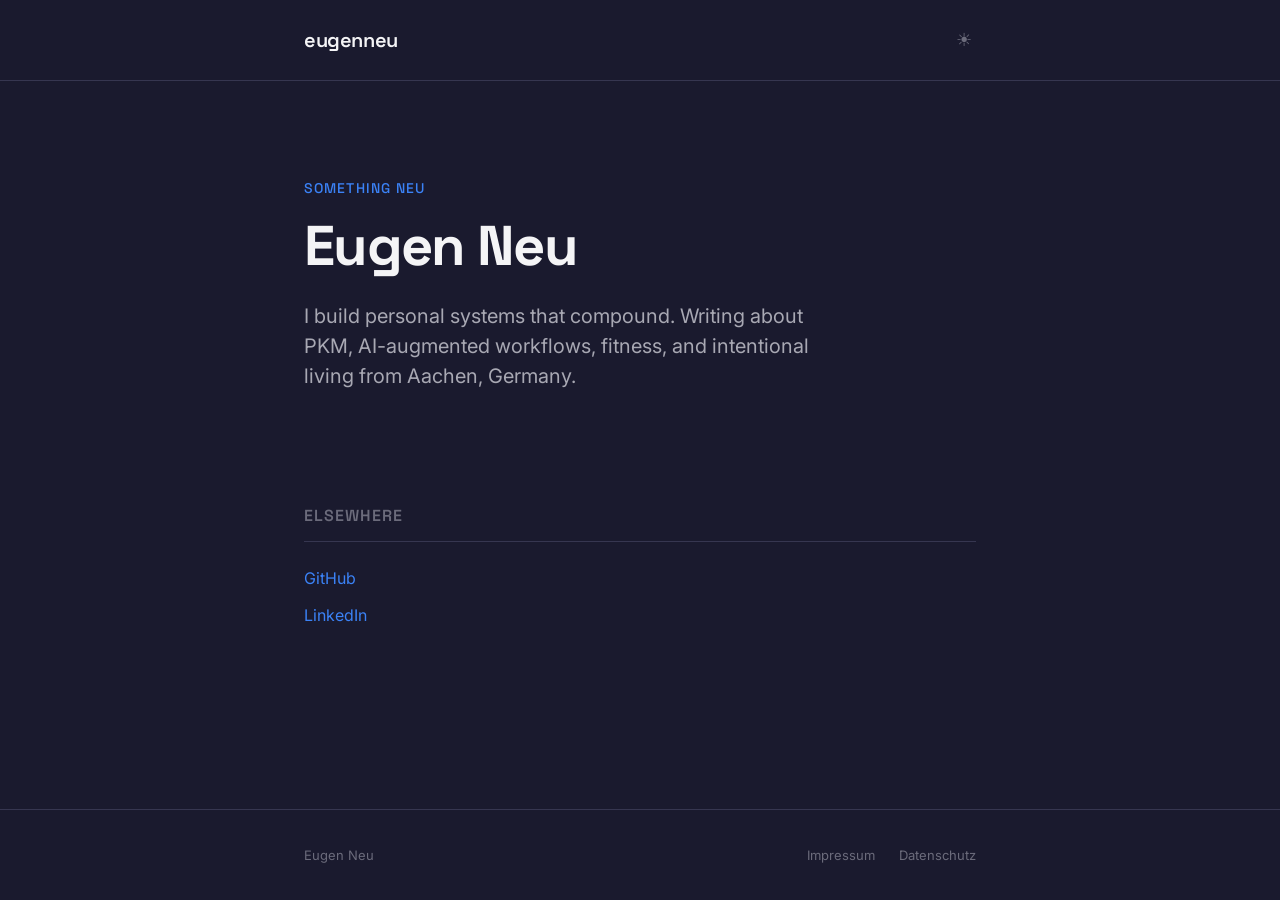
==== index.html @ d05197d3 "Initial site: minimal landing page with legal pages Static site for eugenneu.com on GitHub Pages. In" ====
<!DOCTYPE html>
<html lang="de" data-theme="dark">
<head>
  <meta charset="UTF-8">
  <meta name="viewport" content="width=device-width, initial-scale=1.0">
  <title>Eugen Neu</title>
  <meta name="description" content="Personal systems that compound. PKM, AI, fitness, and intentional living.">

  <meta http-equiv="X-Content-Type-Options" content="nosniff">
  <meta http-equiv="Referrer-Policy" content="strict-origin-when-cross-origin">

  <meta property="og:title" content="Eugen Neu">
  <meta property="og:description" content="Personal systems that compound.">
  <meta property="og:type" content="website">
  <meta property="og:url" content="https://eugenneu.com">

  <link rel="stylesheet" href="css/styles.css">
</head>
<body>
  <div class="page">
    <nav class="nav">
      <div class="container">
        <a href="/" class="nav__logo">eugenneu</a>
        <button class="theme-toggle" aria-label="Theme wechseln" onclick="toggleTheme()">
          <span class="theme-toggle__icon"></span>
        </button>
      </div>
    </nav>

    <main>
      <section class="hero">
        <div class="container">
          <p class="hero__greeting">Something Neu</p>
          <h1 class="hero__name">Eugen Neu</h1>
          <p class="hero__tagline">I build personal systems that compound. Writing about PKM, AI-augmented workflows, fitness, and intentional living from Aachen, Germany.</p>
        </div>
      </section>

      <section class="section">
        <div class="container">
          <h2 class="section__title">Elsewhere</h2>
          <ul class="links-list">
            <li><a href="https://github.com/eugenneu" rel="me">GitHub</a></li>
            <li><a href="https://www.linkedin.com/in/eugenneu/" rel="me">LinkedIn</a></li>
          </ul>
        </div>
      </section>
    </main>

    <footer class="footer">
      <div class="container">
        <p class="footer__copy">Eugen Neu</p>
        <ul class="footer__links">
          <li><a href="impressum.html">Impressum</a></li>
          <li><a href="datenschutz.html">Datenschutz</a></li>
        </ul>
      </div>
    </footer>
  </div>

  <script>
    function toggleTheme() {
      const html = document.documentElement;
      const current = html.getAttribute('data-theme');
      const next = current === 'dark' ? 'light' : 'dark';
      html.setAttribute('data-theme', next);
      localStorage.setItem('theme', next);
      updateToggleIcon(next);
    }

    function updateToggleIcon(theme) {
      const icon = document.querySelector('.theme-toggle__icon');
      icon.textContent = theme === 'dark' ? '\u2600' : '\u263E';
    }

    (function() {
      const saved = localStorage.getItem('theme');
      if (saved) {
        document.documentElement.setAttribute('data-theme', saved);
      }
      updateToggleIcon(document.documentElement.getAttribute('data-theme') || 'dark');
    })();
  </script>
</body>
</html>
---- css/styles.css ----
/* eugenneu.com - Electric Depth Theme */

/* Fonts */
@import url('https://fonts.googleapis.com/css2?family=Space+Grotesk:wght@500;600;700&family=Inter:wght@400;500;600&display=swap');

/* Variables */
:root {
  --bg-primary: #1A1A2E;
  --bg-surface: #232338;
  --bg-elevated: #2D2D44;
  --text-primary: #F4F4F6;
  --text-secondary: #A8A8B3;
  --text-muted: #6B6B7B;
  --accent: #3B82F6;
  --accent-hover: #60A5FA;
  --accent-muted: #1E3A5F;
  --border-subtle: #363650;
  --border-default: #4A4A5E;
  --font-heading: 'Space Grotesk', system-ui, sans-serif;
  --font-body: 'Inter', system-ui, sans-serif;
}

[data-theme="light"] {
  --bg-primary: #FAFAFA;
  --bg-surface: #FFFFFF;
  --bg-elevated: #F0F0F5;
  --text-primary: #1A1A2E;
  --text-secondary: #4A4A5E;
  --text-muted: #6B6B7B;
  --border-subtle: #E0E0E8;
  --border-default: #D0D0D8;
}

/* Reset */
*, *::before, *::after {
  box-sizing: border-box;
  margin: 0;
  padding: 0;
}

html {
  font-size: 16px;
  -webkit-font-smoothing: antialiased;
  -moz-osx-font-smoothing: grayscale;
}

body {
  font-family: var(--font-body);
  background: var(--bg-primary);
  color: var(--text-secondary);
  line-height: 1.6;
  min-height: 100vh;
}

/* Layout */
.page {
  display: flex;
  flex-direction: column;
  min-height: 100vh;
}

.container {
  max-width: 720px;
  margin: 0 auto;
  padding: 0 1.5rem;
}

main {
  flex: 1;
}

/* Navigation */
.nav {
  padding: 1.5rem 0;
  border-bottom: 1px solid var(--border-subtle);
}

.nav .container {
  display: flex;
  justify-content: space-between;
  align-items: center;
}

.nav__logo {
  font-family: var(--font-heading);
  font-weight: 600;
  font-size: 1.25rem;
  color: var(--text-primary);
  text-decoration: none;
  letter-spacing: -0.02em;
}

.nav__links {
  display: flex;
  gap: 1.5rem;
  list-style: none;
}

.nav__links a {
  color: var(--text-muted);
  text-decoration: none;
  font-size: 0.875rem;
  transition: color 0.2s;
}

.nav__links a:hover {
  color: var(--text-primary);
}

.theme-toggle {
  background: none;
  border: none;
  color: var(--text-muted);
  cursor: pointer;
  padding: 0.25rem;
  font-size: 1.125rem;
  transition: color 0.2s;
}

.theme-toggle:hover {
  color: var(--text-primary);
}

/* Hero */
.hero {
  padding: 6rem 0 4rem;
}

.hero__greeting {
  font-family: var(--font-heading);
  font-size: 0.875rem;
  font-weight: 500;
  color: var(--accent);
  text-transform: uppercase;
  letter-spacing: 0.08em;
  margin-bottom: 1rem;
}

.hero__name {
  font-family: var(--font-heading);
  font-size: clamp(2.5rem, 5vw, 3.5rem);
  font-weight: 700;
  color: var(--text-primary);
  line-height: 1.1;
  letter-spacing: -0.03em;
  margin-bottom: 1.5rem;
}

.hero__tagline {
  font-size: 1.25rem;
  color: var(--text-secondary);
  max-width: 540px;
  line-height: 1.5;
}

/* Sections */
.section {
  padding: 3rem 0;
}

.section__title {
  font-family: var(--font-heading);
  font-size: 1rem;
  font-weight: 600;
  color: var(--text-muted);
  text-transform: uppercase;
  letter-spacing: 0.06em;
  margin-bottom: 1.5rem;
  padding-bottom: 0.75rem;
  border-bottom: 1px solid var(--border-subtle);
}

/* Links */
.links-list {
  list-style: none;
  display: flex;
  flex-direction: column;
  gap: 0.75rem;
}

.links-list a {
  color: var(--accent);
  text-decoration: none;
  font-size: 1rem;
  transition: color 0.2s;
}

.links-list a:hover {
  color: var(--accent-hover);
}

.links-list .label {
  color: var(--text-muted);
  font-size: 0.875rem;
  margin-left: 0.5rem;
}

/* Footer */
.footer {
  padding: 2rem 0;
  border-top: 1px solid var(--border-subtle);
  margin-top: 4rem;
}

.footer .container {
  display: flex;
  justify-content: space-between;
  align-items: center;
  flex-wrap: wrap;
  gap: 1rem;
}

.footer__copy {
  color: var(--text-muted);
  font-size: 0.8125rem;
}

.footer__links {
  display: flex;
  gap: 1.5rem;
  list-style: none;
}

.footer__links a {
  color: var(--text-muted);
  text-decoration: none;
  font-size: 0.8125rem;
  transition: color 0.2s;
}

.footer__links a:hover {
  color: var(--text-secondary);
}

/* Legal pages */
.legal {
  padding: 4rem 0 3rem;
}

.legal h1 {
  font-family: var(--font-heading);
  font-size: 2rem;
  font-weight: 700;
  color: var(--text-primary);
  margin-bottom: 2rem;
}

.legal h2 {
  font-family: var(--font-heading);
  font-size: 1.25rem;
  font-weight: 600;
  color: var(--text-primary);
  margin: 2rem 0 0.75rem;
}

.legal p, .legal li {
  margin-bottom: 0.75rem;
  color: var(--text-secondary);
}

.legal ul {
  padding-left: 1.25rem;
}

.legal a {
  color: var(--accent);
  text-decoration: none;
}

.legal a:hover {
  color: var(--accent-hover);
}

/* 404 */
.not-found {
  text-align: center;
  padding: 8rem 0;
}

.not-found__code {
  font-family: var(--font-heading);
  font-size: 6rem;
  font-weight: 700;
  color: var(--accent);
  line-height: 1;
}

.not-found__text {
  font-size: 1.25rem;
  color: var(--text-secondary);
  margin: 1rem 0 2rem;
}

.not-found__link {
  color: var(--accent);
  text-decoration: none;
  font-weight: 500;
}

.not-found__link:hover {
  color: var(--accent-hover);
}

/* Responsive */
@media (max-width: 640px) {
  .hero {
    padding: 4rem 0 3rem;
  }

  .nav .container {
    flex-wrap: wrap;
    gap: 0.75rem;
  }

  .footer .container {
    flex-direction: column;
    align-items: flex-start;
  }
}
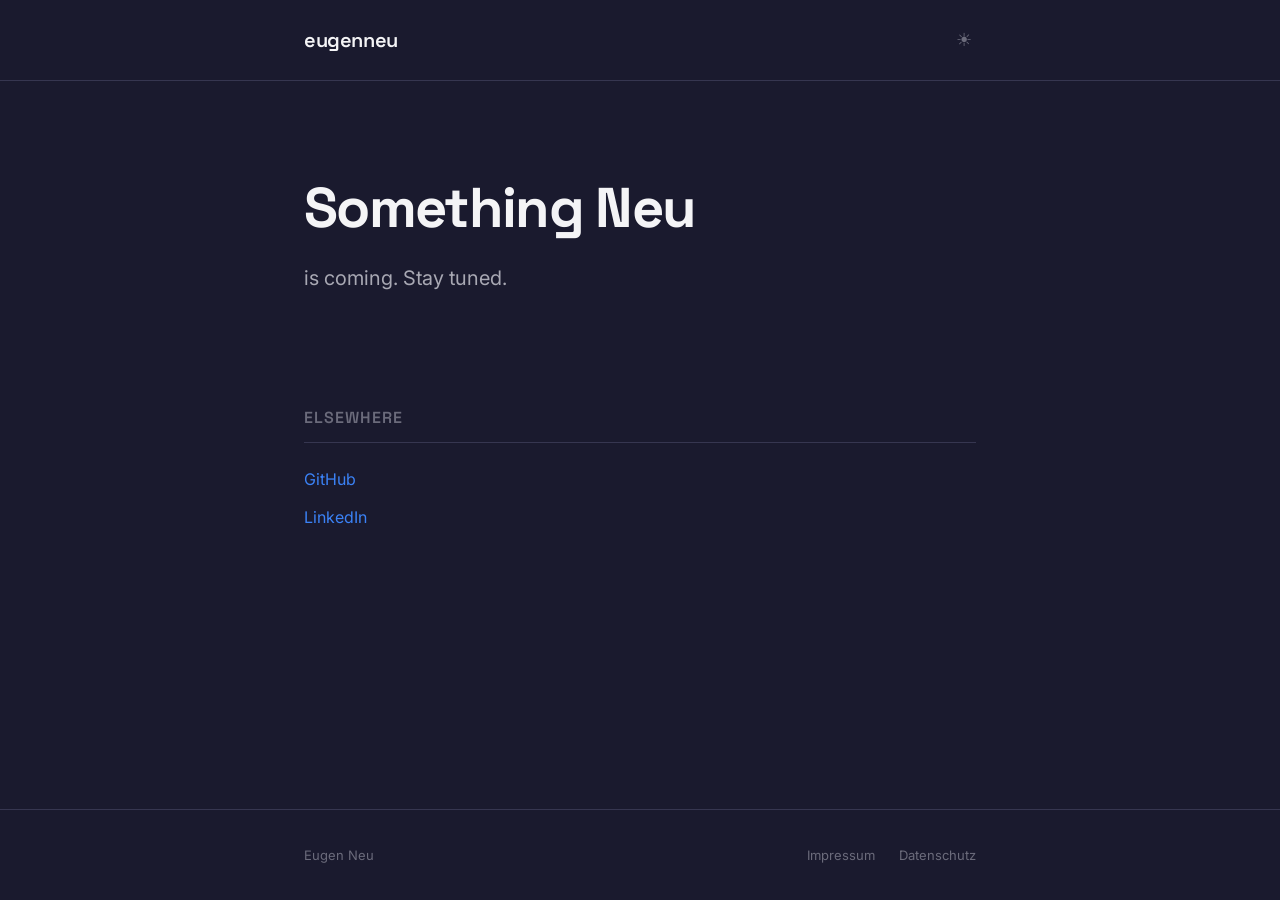
==== commit 7c63d061: "Replace hero with coming-soon teaser Co-Authored-By: Claude Opus 4.6 (1M context) <noreply@anthropic" ====
--- a/index.html
+++ b/index.html
@@ -30,9 +30,8 @@
     <main>
       <section class="hero">
         <div class="container">
-          <p class="hero__greeting">Something Neu</p>
-          <h1 class="hero__name">Eugen Neu</h1>
-          <p class="hero__tagline">I build personal systems that compound. Writing about PKM, AI-augmented workflows, fitness, and intentional living from Aachen, Germany.</p>
+          <h1 class="hero__name">Something Neu</h1>
+          <p class="hero__tagline">is coming. Stay tuned.</p>
         </div>
       </section>
 
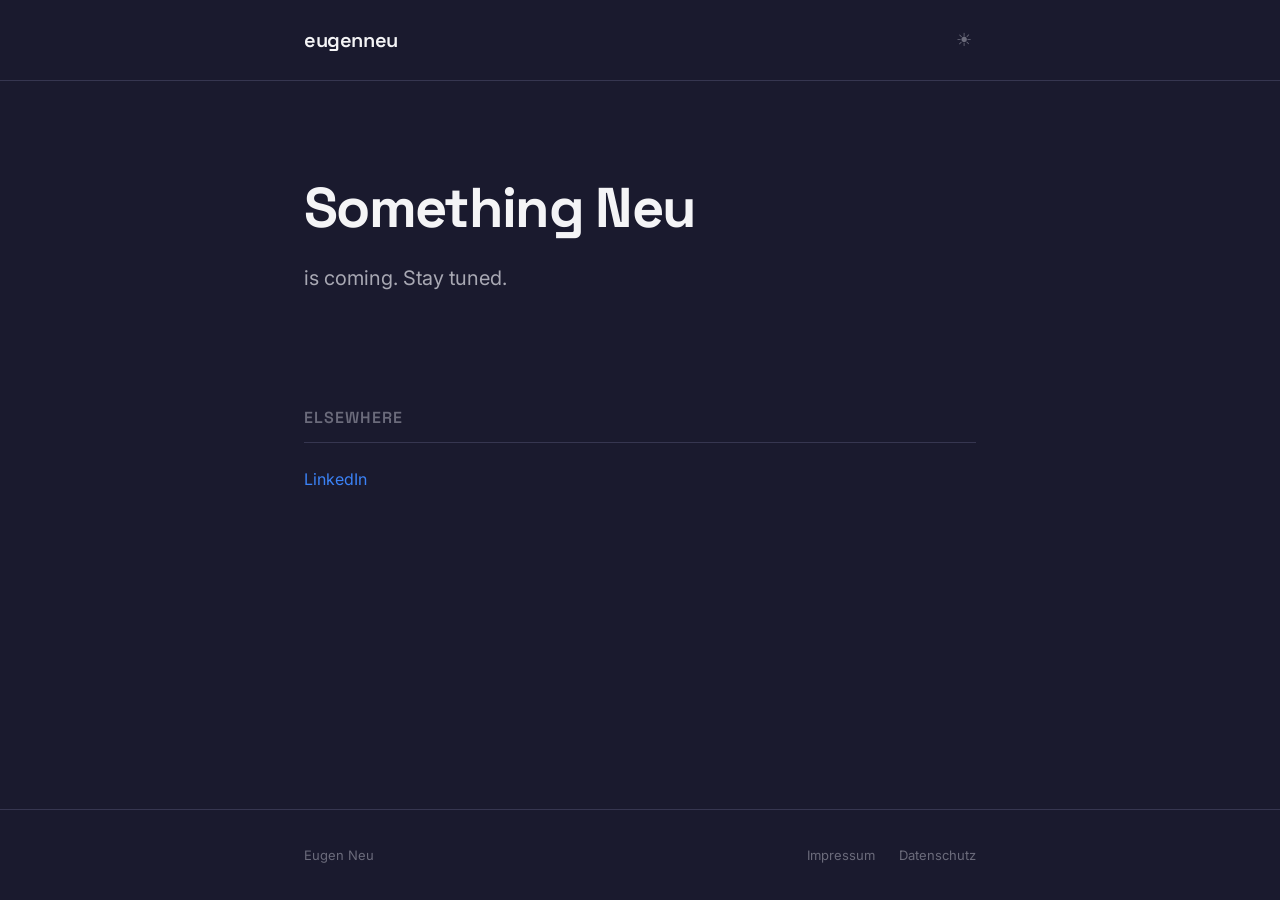
==== commit 0edb8c01: "Remove GitHub link, fix LinkedIn URL Co-Authored-By: Claude Opus 4.6 (1M context) <noreply@anthropic" ====
--- a/index.html
+++ b/index.html
@@ -39,8 +39,7 @@
         <div class="container">
           <h2 class="section__title">Elsewhere</h2>
           <ul class="links-list">
-            <li><a href="https://github.com/eugenneu" rel="me">GitHub</a></li>
-            <li><a href="https://www.linkedin.com/in/eugenneu/" rel="me">LinkedIn</a></li>
+            <li><a href="https://www.linkedin.com/in/eugen-neu/" rel="me">LinkedIn</a></li>
           </ul>
         </div>
       </section>
